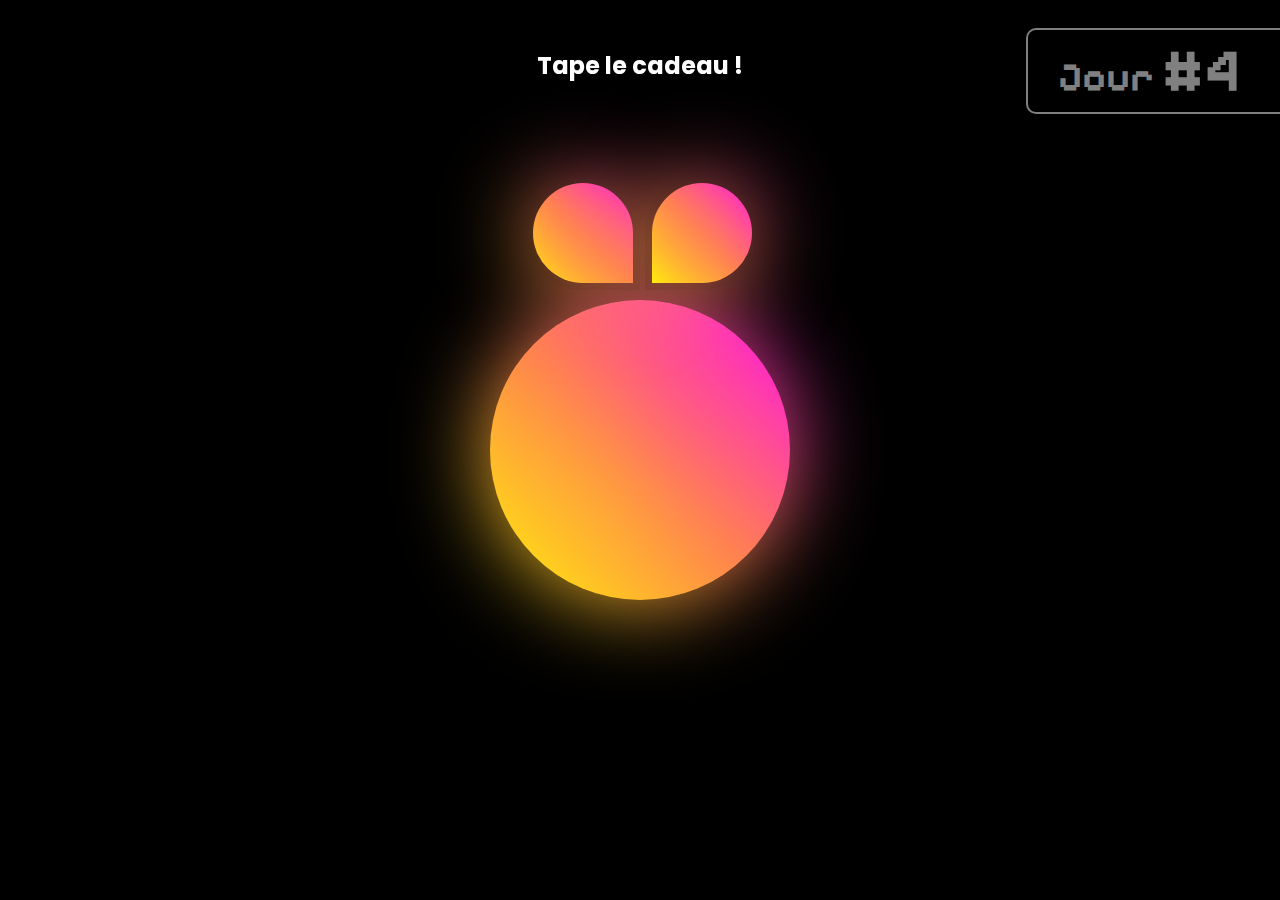
==== exemple-404/index.html @ e632014c "exemples" ====
<!-- Egsagon - 2023 -->
<!DOCTYPE html>
<html>
<head>
    <meta charset="UTF-8">
    <title>Advent 404 - jour #4</title>
    <link rel="shortcut icon" href="src/icon.svg">

    <style>
        :root {
            /* Couleurs */

            --primary: #f5a11a;
            --dim: #321e00;
            --black: #000;
            --white: #fff;

            /* Paramètres */

            --is-light-scheme: 0; /* Color scheme (0 ou 1) */
            --can-dim-be-bg: 0;   /* Si --dim est adapté pour être un fond (0 ou 1) */ 
            --logo-border-radius: 50%;
            
            /* Images a mettre dans le slide */
            --slide-count: 3; /* Max 10 */
            --slide-width: 600px;

            /* Répeter 2 fois pour le scroll */
            --slides: url('src/image-1.jpg'), url('src/image-2.jpg'), url('src/image-3.jpg'),
                    url('src/image-1.jpg'), url('src/image-2.jpg'), url('src/image-3.jpg');
            
            --banner: none;
        }   #banner { display: none }
    </style>

    <link rel="stylesheet" href="style.css">
    <link rel="stylesheet" href="snow.css">

    <link rel="stylesheet" href="https://cdnjs.cloudflare.com/ajax/libs/font-awesome/6.4.2/css/all.min.css" integrity="sha512-z3gLpd7yknf1YoNbCzqRKc4qyor8gaKU1qmn+CShxbuBusANI9QpRohGBreCFkKxLhei6S9CQXFEbbKuqLg0DA==" crossorigin="anonymous" referrerpolicy="no-referrer">
    <script src="https://code.jquery.com/jquery-3.7.1.min.js" integrity="sha256-/JqT3SQfawRcv/BIHPThkBvs0OEvtFFmqPF/lYI/Cxo=" crossorigin="anonymous"></script>
</head>
<body>
    <a href="/"><h1><i class="fa-solid fa-angle-left"></i>Jour <span>#4</span></h1></a>

    <div class="discover">
        <h3>Tape le cadeau !</h3>
        <div id="present" class="glow">
            <div class="bkt bkt1 glow"></div>
            <div class="bkt bkt2 glow"></div>
        </div>

        <div id="pres">
            <div class="glow">
                <img id="logo" src="src/Logo.png">
            </div>
            
            <!--
                Nom de l'asso
                Partie importante de l'asso en span (nombres, chars speciaux, , etc.)
            -->
            <h3>LA <span>404</span> DEVINCI</h3>
            <p>
                <!--
                    Description super courte en quelques mots
                -->
                L'asso de dev web du Pôle
                
                <br>
                <br>
                Scroll pour en savoir plus ! 
            </p>
        </div>
    </div>

    <div id="content">
        <!-- Description longue -->
        <pre><div id="banner"></div>
La 404, c'est l'association de développement web du Pôle !
            
Elle a pour vocation de réunir les étudiants intéressés par le développement web et ses technologies et de faire découvrir aux étudiants en général le domaine du développement web, aujourd’hui trop peu connu.
        </pre>

        <div class="socials">

            <h4>Leurs réseaux</h4>
            <div>
                <!-- Liens réseaux (FA6) -->
                <a href="https://www.facebook.com/La404Devinci" target="_blank"><i class="fa-brands fa-facebook"></i></a>
                <a href="https://www.instagram.com/la404.devinci/" target="_blank"><i class="fa-brands fa-instagram"></i></a>
                <a href="https://www.linkedin.com/company/la-404-devinci" target="_blank"><i class="fa-brands fa-linkedin"></i></a>
            </div>
        </div>

        <div class="slider">
            <div class="wrap">
                <div class="images"></div>
            </div>
        </div>

        <p id="creds">Made with <i class="fa-solid fa-heart"></i> by <a href="https://github.com/Egsagon" target="_blank">Egsagon</a> // 404 Devinci</p>
    </div>

    <div id="snow">
        <div class="snow"></div><div class="snow"></div><div class="snow"></div><div class="snow"></div><div class="snow"></div><div class="snow"></div><div class="snow"></div><div class="snow"></div><div class="snow"></div><div class="snow"></div><div class="snow"></div><div class="snow"></div><div class="snow"></div><div class="snow"></div><div class="snow"></div><div class="snow"></div><div class="snow"></div><div class="snow"></div><div class="snow"></div><div class="snow"></div><div class="snow"></div><div class="snow"></div><div class="snow"></div><div class="snow"></div><div class="snow"></div><div class="snow"></div><div class="snow"></div><div class="snow"></div><div class="snow"></div><div class="snow"></div><div class="snow"></div><div class="snow"></div><div class="snow"></div><div class="snow"></div><div class="snow"></div><div class="snow"></div><div class="snow"></div><div class="snow"></div><div class="snow"></div><div class="snow"></div><div class="snow"></div><div class="snow"></div><div class="snow"></div><div class="snow"></div><div class="snow"></div><div class="snow"></div><div class="snow"></div><div class="snow"></div><div class="snow"></div><div class="snow"></div><div class="snow"></div><div class="snow"></div><div class="snow"></div><div class="snow"></div><div class="snow"></div><div class="snow"></div><div class="snow"></div><div class="snow"></div><div class="snow"></div><div class="snow"></div><div class="snow"></div><div class="snow"></div><div class="snow"></div><div class="snow"></div><div class="snow"></div><div class="snow"></div><div class="snow"></div><div class="snow"></div><div class="snow"></div><div class="snow"></div><div class="snow"></div><div class="snow"></div><div class="snow"></div><div class="snow"></div><div class="snow"></div><div class="snow"></div><div class="snow"></div><div class="snow"></div><div class="snow"></div><div class="snow"></div><div class="snow"></div><div class="snow"></div><div class="snow"></div><div class="snow"></div><div class="snow"></div><div class="snow"></div><div class="snow"></div><div class="snow"></div><div class="snow"></div><div class="snow"></div><div class="snow"></div><div class="snow"></div><div class="snow"></div><div class="snow"></div><div class="snow"></div><div class="snow"></div><div class="snow"></div><div class="snow"></div><div class="snow"></div><div class="snow"></div><div class="snow"></div><div class="snow"></div><div class="snow"></div><div class="snow"></div><div class="snow"></div><div class="snow"></div><div class="snow"></div><div class="snow"></div><div class="snow"></div><div class="snow"></div><div class="snow"></div><div class="snow"></div><div class="snow"></div><div class="snow"></div><div class="snow"></div><div class="snow"></div><div class="snow"></div><div class="snow"></div><div class="snow"></div><div class="snow"></div><div class="snow"></div><div class="snow"></div><div class="snow"></div><div class="snow"></div><div class="snow"></div><div class="snow"></div><div class="snow"></div><div class="snow"></div><div class="snow"></div><div class="snow"></div><div class="snow"></div><div class="snow"></div><div class="snow"></div><div class="snow"></div><div class="snow"></div><div class="snow"></div><div class="snow"></div><div class="snow"></div><div class="snow"></div><div class="snow"></div><div class="snow"></div><div class="snow"></div><div class="snow"></div><div class="snow"></div><div class="snow"></div><div class="snow"></div><div class="snow"></div><div class="snow"></div><div class="snow"></div><div class="snow"></div><div class="snow"></div><div class="snow"></div><div class="snow"></div><div class="snow"></div><div class="snow"></div><div class="snow"></div><div class="snow"></div><div class="snow"></div><div class="snow"></div><div class="snow"></div><div class="snow"></div><div class="snow"></div><div class="snow"></div><div class="snow"></div><div class="snow"></div><div class="snow"></div><div class="snow"></div><div class="snow"></div><div class="snow"></div><div class="snow"></div><div class="snow"></div><div class="snow"></div><div class="snow"></div><div class="snow"></div><div class="snow"></div><div class="snow"></div><div class="snow"></div><div class="snow"></div><div class="snow"></div><div class="snow"></div><div class="snow"></div><div class="snow"></div><div class="snow"></div><div class="snow"></div><div class="snow"></div><div class="snow"></div><div class="snow"></div><div class="snow"></div><div class="snow"></div><div class="snow"></div><div class="snow"></div><div class="snow"></div><div class="snow"></div><div class="snow"></div><div class="snow"></div><div class="snow"></div><div class="snow"></div><div class="snow"></div><div class="snow"></div><div class="snow"></div>
    </div>

    <script src="app.js"></script>
</body>
</html>
---- exemple-404/style.css ----
/* Egsagon - 2023 */

@import url('https://fonts.googleapis.com/css?family=Poppins|Pixelify Sans');

:root {
    --bg-color: color-mix(
        in srgb,
        var(--dim) calc(100% * var(--can-dim-be-bg)),
        color-mix(
            in srgb,
            var(--white) calc(100% * var(--is-light-scheme)),
            var(--black)
        )
    );

    --fg-color: color-mix(
        in srgb,
        var(--black) calc(100% * var(--is-light-scheme)),
        var(--white)
    );    
}

* {
    color: var(--white);
    font-family: Poppins;
    scrollbar-width: thin;
}

body {
    background-color: var(--bg-color);
    overflow-y: auto;
}

h1 {
    position: absolute;
    right: 0;
    color: var(--white);
    opacity: .5;
    border: 2px solid var(--white);
    border-right: none;
    font-size: 40px;
    font-family: 'Pixelify Sans';
    background-color: var(--black);
    padding: 5px 30px;
    border-radius: 10px 0 0 10px;
    padding-right: 40px;
    margin-top: 20px;
    user-select: none;
    transition: all ease-in-out .3s;
    z-index: 10;
}

h1 span {
    color: var(--white);
    font-size: 60px;
    font-family: 'Pixelify Sans';
}

h1 i {
    margin: 0;
    padding: 0;
    opacity: 0;
    transition: all ease-in-out .3s;
}

h1:hover i {
    opacity: 1;
    margin-right: 30px;
}

.discover {
    position: absolute;
    top: 0;
    left: 0;
    width: 100%;
    height: 100vh;
    padding: 0;
    margin: 0;
    display: flex;
    flex-direction: column;
    align-items: center;
    justify-content: center;
    overflow: hidden;
}

#present {
    position: absolute;
    width: 300px;
    height: 300px;
    transition: all ease-in-out .3s;
    cursor: pointer;
    border: 7px solid var(--bg-color);
    border-radius: var(--logo-border-radius);
    z-index: 5;
}

.bkt {
    position: absolute;
    content: '';
    width: 100px;
    height: 100px;
    border-radius: 50%;
    border: 7px solid #0000001b;
    transition: all ease-in-out .3s;
}

.bkt1 {
    transform: translate(calc(150px - 100%), calc(-100% - 10px));
    border-bottom-right-radius: 0;
}

.bkt1::before, .bkt1::after {
    border-bottom-right-radius: 0 !important;
}

.bkt2 {
    transform: translate(calc(150px + 5px), calc(-100% - 10px));
    border-bottom-left-radius: 0;
}

.bkt2::before, .bkt2::after {
    border-bottom-left-radius: 0 !important;
}

#present:hover {
    scale: 1.1;
    opacity: 1;
}

#present:hover .bkt1 {
    transform: translate(calc(150px - 100% - 10px), calc(-100% - 20px));
}

#present:hover .bkt2 {
    transform: translate(calc(150px + 10px), calc(-100% - 20px));
}

#present:active {
    scale: 1.2;
}

#present .star {
    position: absolute;
    z-index: 2;
    user-select: none;
}

.rib {
    background-color: var(--bg-color);
    z-index: 3;
    position: absolute;
    transition: all ease-in-out .3s;
    opacity: 1;
    filter: blur(0px);
    display: none;
}

.ribh {
    width: 300px;
    height: 7px;
    transform: translateY(calc(150px - 50%));
}

.ribv {
    width: 7px;
    height: 300px;
    transform: translateX(calc(150px - 50%));
}

#present.pop {
    transition-duration: .8s;
    scale: 20;
    transform: rotate(360deg);
    opacity: 0;
}

#present.pop .rib {
    background-color: transparent;
    filter: blur(25px);
}

#pres {
    z-index: 9;
    position: absolute;
    left: 50%;
    bottom: 50%;
    transform: translate(-50%, 50%);
    flex-direction: column;
    align-items: center;
    justify-content: center;
    display: none;
    transition: all ease-in-out .35s;
    opacity: 0;
    user-select: none;
}

#pres.opened {
    display: flex;
    opacity: 1;
}

#logo {
    width: 260px;
    /* border-radius: var(--logo-border-radius); */
}

#pres .glow {
    padding: 6px;
    padding-bottom: 0;
    border-radius: var(--logo-border-radius);
    transform: translateY(0);
}

#pres h3 {
    font-size: 50px;
    font-family: 'Pixelify Sans';
    margin-bottom: 0;
}

#pres h3, #pres p {
    color: #fff !important;
    padding: 20px;
    color: var(--black);
    border-radius: 20px;
    text-align: center;
}

#pres i {
    font-size: 30px;
    margin-top: 14px;
    padding: 10px 12px;
    border-radius: 50%;
    cursor: pointer;
    transition: all ease-in-out .3s;
}

#pres i:hover {
    background-color: var(--white);
    color: var(--black);
}

#pres h3 span {
    color: var(--primary);
    font-family: 'Pixelify Sans';
}

#pres p {
    min-width: 200px;
}

.glow::before,
.glow::after {
    content: '';
    position: absolute;
    left: 0;
    top: 0;
    background: linear-gradient(45deg, yellow, coral, magenta, hotpink,
                                       purple, orange, skyblue);
    background-size: 500%;
    width: 100%;
    height: 100%;
    z-index: -1;
    animation: glow 18s linear infinite;
    border-radius: var(--logo-border-radius);
}

.glow::after {
    z-index: -1;
    filter: blur(45px);
}

#snow {
    overflow: hidden;
    width: 100%;
    height: 100vh;
    position: fixed;
    margin: 0;
    padding: 0;
    z-index: -10;
    filter: invert(var(--is-light-scheme));
}

.snow {
    position: absolute;
    width: 10px;
    height: 10px;
    background-color: var(--white);
    border-radius: 50%;
}

.discover > h3 {
    position: absolute;
    top: 24px;
    font-size: 24px;
    transition: all ease-in-out .35s;
    color: var(--fg-color);
}

#content {
    position: absolute;
    top: 100vh;
    left: 0;
    width: 100%;
    display: none;
    padding: 0;
    margin: 0;
    display: none;
    flex-direction: column;
    align-items: center;
}

#content > pre {
    margin: 20px;
    padding: 20px;
    border-radius: 20px;
    width: 800px;
    background-color: var(--black);
    line-height: 40px;
    font-size: 18px;
    white-space: pre-wrap;
    white-space: -moz-pre-wrap;
    white-space: -pre-wrap;
    white-space: -o-pre-wrap;
    word-wrap: break-word;
    user-select: none;
    cursor: text;
}

#content .slider {
    margin: 20px;
    padding: 20px;
    border-radius: 20px;
    margin-top: 0;
    width: min(800px, calc(100vw - 40px * 2));
}

#content .wrap {
    overflow: hidden;
    border-radius: 16px;
}

#content .slider .images {
    width: calc(600px * 2 * var(--slide-count));
    height: 400px;
    background: var(--slides);
    background-size: contain;
    background-repeat: no-repeat;

    /* Multiples de 600 */
    background-position: 0, 600px, 1200px, 1800px, 2400px, 3000px, 3600px,
                         4200px, 4800px, 5400px, 6000px;

    animation: slide calc(20s * var(--slide-count)) linear infinite;
}

.socials {
    background-color: var(--black);
    border-radius: 20px;
    display: flex;
    flex-direction: column;
    align-items: center;
    margin-bottom: 20px;
}

.socials div {
    display: flex;
}

.socials a {
    padding: 5px;
    margin: 5px;
    margin-bottom: 10px;
    font-size: 30px;
    border-radius: 50%;
    display: flex;
    align-items: center;
    justify-content: center;
    text-decoration: none;
    width: 40px;
    height: 40px;
    transition: all ease-in-out .3s;
}

.socials a:first-child {
    margin-left: 10px;
}

.socials a:last-child {
    margin-right: 10px;
}

#creds {
    font-size: 12px;
    user-select: none;
    cursor: text;
}

#pres h3,
#pres p,
#content pre,
.socials,
.slider {
    border: 2px solid var(--fg-color);
    background-color: unset !important;
    backdrop-filter: blur(5px);
    color: var(--fg-color) !important;
}

.socials * {
    color: var(--fg-color) !important;
    user-select: none;
}

.socials a:hover {
    background-color: var(--primary);
}

#banner {
    width: 100%;
    height: 100px;

    background-image: var(--banner);
    background-size: contain;
    background-repeat: no-repeat;
    background-position: center;
}

@keyframes glow {
    0%   { background-position: 0 0;    }
    50%  { background-position: 100% 0; }
    100% { background-position: 0 0;    }
}

@keyframes slide {
    0%   { transform: translateX(0)                }
    100% { transform: translateX(calc(-600px * 3)) }
}

@media (max-width: 700px) or (max-height: 700px) {
    body > a { display: none }
}

@media (max-height: 950px) {
    .discover .fa-solid { display: none }
}

@media (max-height: 825px) {
    #pres    { flex-direction: row }
    #pres h3 { display: none       }
    #pres p  { margin-left: 40px   }
}
---- exemple-404/snow.css ----
/*
    Compiled SCSS borrowed from alphardex (codepen.io)
*/

.snow:first-child{opacity:.9237;transform:translate(10.8368vw,-10px) scale(.1447);animation:22s linear -2s infinite fall-1}@keyframes fall-1{76.101%{transform:translate(11.2819vw,76.101vh) scale(.1447)}to{transform:translate(11.05935vw,100vh) scale(.1447)}}.snow:nth-child(2){opacity:.5864;transform:translate(85.0563vw,-10px) scale(.4828);animation:25s linear -30s infinite fall-2}@keyframes fall-2{70.703%{transform:translate(84.2507vw,70.703vh) scale(.4828)}to{transform:translate(84.6535vw,100vh) scale(.4828)}}.snow:nth-child(3){opacity:.6175;transform:translate(81.7758vw,-10px) scale(.5429);animation:19s linear -10s infinite fall-3}@keyframes fall-3{37.496%{transform:translate(91.1092vw,37.496vh) scale(.5429)}to{transform:translate(86.4425vw,100vh) scale(.5429)}}.snow:nth-child(4){opacity:.947;transform:translate(65.2501vw,-10px) scale(.5679);animation:18s linear -3s infinite fall-4}@keyframes fall-4{43.523%{transform:translate(67.3683vw,43.523vh) scale(.5679)}to{transform:translate(66.3092vw,100vh) scale(.5679)}}.snow:nth-child(5){opacity:.207;transform:translate(72.6943vw,-10px) scale(.1144);animation:24s linear -6s infinite fall-5}@keyframes fall-5{56.306%{transform:translate(65.1326vw,56.306vh) scale(.1144)}to{transform:translate(68.91345vw,100vh) scale(.1144)}}.snow:nth-child(6){opacity:.5183;transform:translate(31.7784vw,-10px) scale(.6654);animation:20s linear -24s infinite fall-6}@keyframes fall-6{78.108%{transform:translate(29.0693vw,78.108vh) scale(.6654)}to{transform:translate(30.42385vw,100vh) scale(.6654)}}.snow:nth-child(7){opacity:.3886;transform:translate(41.8675vw,-10px) scale(.1606);animation:24s linear -23s infinite fall-7}@keyframes fall-7{52.177%{transform:translate(36.6267vw,52.177vh) scale(.1606)}to{transform:translate(39.2471vw,100vh) scale(.1606)}}.snow:nth-child(8){opacity:.4217;transform:translate(45.2386vw,-10px) scale(.8958);animation:10s linear -26s infinite fall-8}@keyframes fall-8{42.92%{transform:translate(52.512vw,42.92vh) scale(.8958)}to{transform:translate(48.8753vw,100vh) scale(.8958)}}.snow:nth-child(9){opacity:.1124;transform:translate(90.2108vw,-10px) scale(.917);animation:17s linear -7s infinite fall-9}@keyframes fall-9{78.329%{transform:translate(87.7691vw,78.329vh) scale(.917)}to{transform:translate(88.98995vw,100vh) scale(.917)}}.snow:nth-child(10){opacity:.4118;transform:translate(92.1067vw,-10px) scale(.1172);animation:24s linear -14s infinite fall-10}@keyframes fall-10{79.213%{transform:translate(101.2533vw,79.213vh) scale(.1172)}to{transform:translate(96.68vw,100vh) scale(.1172)}}.snow:nth-child(11){opacity:.8421;transform:translate(46.5468vw,-10px) scale(.8873);animation:22s linear -20s infinite fall-11}@keyframes fall-11{56.933%{transform:translate(44.2498vw,56.933vh) scale(.8873)}to{transform:translate(45.3983vw,100vh) scale(.8873)}}.snow:nth-child(12){opacity:.0324;transform:translate(25.7202vw,-10px) scale(.2432);animation:24s linear -25s infinite fall-12}@keyframes fall-12{48.084%{transform:translate(23.3074vw,48.084vh) scale(.2432)}to{transform:translate(24.5138vw,100vh) scale(.2432)}}.snow:nth-child(13){opacity:.2504;transform:translate(78.3738vw,-10px) scale(.4762);animation:18s linear -13s infinite fall-13}@keyframes fall-13{43.135%{transform:translate(85.7935vw,43.135vh) scale(.4762)}to{transform:translate(82.08365vw,100vh) scale(.4762)}}.snow:nth-child(14){opacity:.9272;transform:translate(39.4908vw,-10px) scale(.2863);animation:29s linear -3s infinite fall-14}@keyframes fall-14{59.214%{transform:translate(37.8661vw,59.214vh) scale(.2863)}to{transform:translate(38.67845vw,100vh) scale(.2863)}}.snow:nth-child(15){opacity:.373;transform:translate(46.2161vw,-10px) scale(.0794);animation:29s linear -13s infinite fall-15}@keyframes fall-15{53.24%{transform:translate(37.2278vw,53.24vh) scale(.0794)}to{transform:translate(41.72195vw,100vh) scale(.0794)}}.snow:nth-child(16){opacity:.7486;transform:translate(97.2006vw,-10px) scale(.6778);animation:12s linear -24s infinite fall-16}@keyframes fall-16{75.838%{transform:translate(95.3701vw,75.838vh) scale(.6778)}to{transform:translate(96.28535vw,100vh) scale(.6778)}}.snow:nth-child(17){opacity:.0485;transform:translate(85.437vw,-10px) scale(.7821);animation:25s linear -18s infinite fall-17}@keyframes fall-17{70.516%{transform:translate(89.501vw,70.516vh) scale(.7821)}to{transform:translate(87.469vw,100vh) scale(.7821)}}.snow:nth-child(18){opacity:.8799;transform:translate(73.5954vw,-10px) scale(.3841);animation:14s linear -21s infinite fall-18}@keyframes fall-18{50.339%{transform:translate(72.8214vw,50.339vh) scale(.3841)}to{transform:translate(73.2084vw,100vh) scale(.3841)}}.snow:nth-child(19){opacity:.5046;transform:translate(96.3699vw,-10px) scale(.8423);animation:18s linear -16s infinite fall-19}@keyframes fall-19{51.711%{transform:translate(99.5597vw,51.711vh) scale(.8423)}to{transform:translate(97.9648vw,100vh) scale(.8423)}}.snow:nth-child(20){opacity:.5596;transform:translate(58.6293vw,-10px) scale(.2651);animation:15s linear -19s infinite fall-20}@keyframes fall-20{72.652%{transform:translate(57.2987vw,72.652vh) scale(.2651)}to{transform:translate(57.964vw,100vh) scale(.2651)}}.snow:nth-child(21){opacity:.1806;transform:translate(42.2117vw,-10px) scale(.4921);animation:10s linear -28s infinite fall-21}@keyframes fall-21{52.81%{transform:translate(40.8949vw,52.81vh) scale(.4921)}to{transform:translate(41.5533vw,100vh) scale(.4921)}}.snow:nth-child(22){opacity:.5221;transform:translate(77.9883vw,-10px) scale(.9839);animation:22s linear -7s infinite fall-22}@keyframes fall-22{58.051%{transform:translate(83.3409vw,58.051vh) scale(.9839)}to{transform:translate(80.6646vw,100vh) scale(.9839)}}.snow:nth-child(23){opacity:.2389;transform:translate(38.4436vw,-10px) scale(.3788);animation:16s linear -1s infinite fall-23}@keyframes fall-23{58.755%{transform:translate(45.3987vw,58.755vh) scale(.3788)}to{transform:translate(41.92115vw,100vh) scale(.3788)}}.snow:nth-child(24){opacity:.0092;transform:translate(26.2453vw,-10px) scale(.6001);animation:12s linear -14s infinite fall-24}@keyframes fall-24{62.295%{transform:translate(20.772vw,62.295vh) scale(.6001)}to{transform:translate(23.50865vw,100vh) scale(.6001)}}.snow:nth-child(25){opacity:.6686;transform:translate(50.9032vw,-10px) scale(.7955);animation:30s linear -16s infinite fall-25}@keyframes fall-25{38.233%{transform:translate(47.6467vw,38.233vh) scale(.7955)}to{transform:translate(49.27495vw,100vh) scale(.7955)}}.snow:nth-child(26){opacity:.8204;transform:translate(20.9172vw,-10px) scale(.6348);animation:11s linear -27s infinite fall-26}@keyframes fall-26{65.954%{transform:translate(19.0163vw,65.954vh) scale(.6348)}to{transform:translate(19.96675vw,100vh) scale(.6348)}}.snow:nth-child(27){opacity:.8082;transform:translate(92.6122vw,-10px) scale(.2195);animation:27s linear -17s infinite fall-27}@keyframes fall-27{43.958%{transform:translate(97.8868vw,43.958vh) scale(.2195)}to{transform:translate(95.2495vw,100vh) scale(.2195)}}.snow:nth-child(28){opacity:.3979;transform:translate(86.2604vw,-10px) scale(.9307);animation:12s linear -4s infinite fall-28}@keyframes fall-28{47.857%{transform:translate(77.1223vw,47.857vh) scale(.9307)}to{transform:translate(81.69135vw,100vh) scale(.9307)}}.snow:nth-child(29){opacity:.2294;transform:translate(28.2575vw,-10px) scale(.6038);animation:16s linear -17s infinite fall-29}@keyframes fall-29{54.104%{transform:translate(18.6244vw,54.104vh) scale(.6038)}to{transform:translate(23.44095vw,100vh) scale(.6038)}}.snow:nth-child(30){opacity:.6417;transform:translate(97.7229vw,-10px) scale(.5858);animation:10s linear -21s infinite fall-30}@keyframes fall-30{40.898%{transform:translate(96.2784vw,40.898vh) scale(.5858)}to{transform:translate(97.00065vw,100vh) scale(.5858)}}.snow:nth-child(31){opacity:.4467;transform:translate(76.8504vw,-10px) scale(.5203);animation:21s linear -3s infinite fall-31}@keyframes fall-31{43.127%{transform:translate(85.6915vw,43.127vh) scale(.5203)}to{transform:translate(81.27095vw,100vh) scale(.5203)}}.snow:nth-child(32){opacity:.3908;transform:translate(96.1042vw,-10px) scale(.1822);animation:29s linear -1s infinite fall-32}@keyframes fall-32{48.813%{transform:translate(92.9805vw,48.813vh) scale(.1822)}to{transform:translate(94.54235vw,100vh) scale(.1822)}}.snow:nth-child(33){opacity:.317;transform:translate(22.1041vw,-10px) scale(.9504);animation:20s linear -10s infinite fall-33}@keyframes fall-33{42.98%{transform:translate(19.662vw,42.98vh) scale(.9504)}to{transform:translate(20.88305vw,100vh) scale(.9504)}}.snow:nth-child(34){opacity:.0185;transform:translate(1.2084vw,-10px) scale(.4696);animation:19s linear -6s infinite fall-34}@keyframes fall-34{31.088%{transform:translate(-6.2718vw,31.088vh) scale(.4696)}to{transform:translate(-2.5317vw,100vh) scale(.4696)}}.snow:nth-child(35){opacity:.5198;transform:translate(19.0838vw,-10px) scale(.9413);animation:20s linear -24s infinite fall-35}@keyframes fall-35{36.614%{transform:translate(14.3841vw,36.614vh) scale(.9413)}to{transform:translate(16.73395vw,100vh) scale(.9413)}}.snow:nth-child(36){opacity:.1321;transform:translate(30.4521vw,-10px) scale(.4862);animation:23s linear -11s infinite fall-36}@keyframes fall-36{67.064%{transform:translate(27.3077vw,67.064vh) scale(.4862)}to{transform:translate(28.8799vw,100vh) scale(.4862)}}.snow:nth-child(37){opacity:.985;transform:translate(37.0361vw,-10px) scale(.738);animation:15s linear -1s infinite fall-37}@keyframes fall-37{36.402%{transform:translate(33.83vw,36.402vh) scale(.738)}to{transform:translate(35.43305vw,100vh) scale(.738)}}.snow:nth-child(38){opacity:.3997;transform:translate(81.3024vw,-10px) scale(.2278);animation:18s linear -20s infinite fall-38}@keyframes fall-38{32.394%{transform:translate(85.6908vw,32.394vh) scale(.2278)}to{transform:translate(83.4966vw,100vh) scale(.2278)}}.snow:nth-child(39){opacity:.2416;transform:translate(82.5989vw,-10px) scale(.5907);animation:16s linear -11s infinite fall-39}@keyframes fall-39{71.105%{transform:translate(86.707vw,71.105vh) scale(.5907)}to{transform:translate(84.65295vw,100vh) scale(.5907)}}.snow:nth-child(40){opacity:.9256;transform:translate(43.8084vw,-10px) scale(.8009);animation:18s linear -9s infinite fall-40}@keyframes fall-40{76.602%{transform:translate(53.2936vw,76.602vh) scale(.8009)}to{transform:translate(48.551vw,100vh) scale(.8009)}}.snow:nth-child(41){opacity:.8289;transform:translate(59.3108vw,-10px) scale(.6124);animation:23s linear -14s infinite fall-41}@keyframes fall-41{61.326%{transform:translate(66.3758vw,61.326vh) scale(.6124)}to{transform:translate(62.8433vw,100vh) scale(.6124)}}.snow:nth-child(42){opacity:.1598;transform:translate(95.0935vw,-10px) scale(.5437);animation:16s linear -4s infinite fall-42}@keyframes fall-42{43.121%{transform:translate(92.7832vw,43.121vh) scale(.5437)}to{transform:translate(93.93835vw,100vh) scale(.5437)}}.snow:nth-child(43){opacity:.9445;transform:translate(62.2771vw,-10px) scale(.1913);animation:28s linear -3s infinite fall-43}@keyframes fall-43{42.251%{transform:translate(60.4364vw,42.251vh) scale(.1913)}to{transform:translate(61.35675vw,100vh) scale(.1913)}}.snow:nth-child(44){opacity:.3046;transform:translate(91.4333vw,-10px) scale(.4489);animation:27s linear -11s infinite fall-44}@keyframes fall-44{40.51%{transform:translate(97.4779vw,40.51vh) scale(.4489)}to{transform:translate(94.4556vw,100vh) scale(.4489)}}.snow:nth-child(45){opacity:.2107;transform:translate(4.2339vw,-10px) scale(.1013);animation:27s linear -4s infinite fall-45}@keyframes fall-45{43.767%{transform:translate(5.5252vw,43.767vh) scale(.1013)}to{transform:translate(4.87955vw,100vh) scale(.1013)}}.snow:nth-child(46){opacity:.506;transform:translate(53.7182vw,-10px) scale(.1476);animation:20s linear -2s infinite fall-46}@keyframes fall-46{73.232%{transform:translate(46.6951vw,73.232vh) scale(.1476)}to{transform:translate(50.20665vw,100vh) scale(.1476)}}.snow:nth-child(47){opacity:.6953;transform:translate(1.6512vw,-10px) scale(.1057);animation:10s linear -27s infinite fall-47}@keyframes fall-47{73.031%{transform:translate(11.1218vw,73.031vh) scale(.1057)}to{transform:translate(6.3865vw,100vh) scale(.1057)}}.snow:nth-child(48){opacity:.3253;transform:translate(15.2011vw,-10px) scale(.3274);animation:13s linear -10s infinite fall-48}@keyframes fall-48{42.331%{transform:translate(17.5958vw,42.331vh) scale(.3274)}to{transform:translate(16.39845vw,100vh) scale(.3274)}}.snow:nth-child(49){opacity:.4381;transform:translate(30.3304vw,-10px) scale(.6624);animation:13s linear -29s infinite fall-49}@keyframes fall-49{39.168%{transform:translate(23.635vw,39.168vh) scale(.6624)}to{transform:translate(26.9827vw,100vh) scale(.6624)}}.snow:nth-child(50){opacity:.7269;transform:translate(96.8538vw,-10px) scale(.5553);animation:10s linear -12s infinite fall-50}@keyframes fall-50{34.024%{transform:translate(101.4595vw,34.024vh) scale(.5553)}to{transform:translate(99.15665vw,100vh) scale(.5553)}}.snow:nth-child(51){opacity:.6471;transform:translate(67.1817vw,-10px) scale(.1784);animation:26s linear -6s infinite fall-51}@keyframes fall-51{36.552%{transform:translate(72.1958vw,36.552vh) scale(.1784)}to{transform:translate(69.68875vw,100vh) scale(.1784)}}.snow:nth-child(52){opacity:.0267;transform:translate(41.8957vw,-10px) scale(.5538);animation:29s linear -30s infinite fall-52}@keyframes fall-52{72.969%{transform:translate(34.793vw,72.969vh) scale(.5538)}to{transform:translate(38.34435vw,100vh) scale(.5538)}}.snow:nth-child(53){opacity:.0556;transform:translate(56.3349vw,-10px) scale(.5359);animation:19s linear -5s infinite fall-53}@keyframes fall-53{60.928%{transform:translate(65.0968vw,60.928vh) scale(.5359)}to{transform:translate(60.71585vw,100vh) scale(.5359)}}.snow:nth-child(54){opacity:.0237;transform:translate(65.5902vw,-10px) scale(.3549);animation:23s linear -6s infinite fall-54}@keyframes fall-54{46.078%{transform:translate(65.5499vw,46.078vh) scale(.3549)}to{transform:translate(65.57005vw,100vh) scale(.3549)}}.snow:nth-child(55){opacity:.0343;transform:translate(11.4701vw,-10px) scale(.6169);animation:28s linear -13s infinite fall-55}@keyframes fall-55{58.827%{transform:translate(6.8121vw,58.827vh) scale(.6169)}to{transform:translate(9.1411vw,100vh) scale(.6169)}}.snow:nth-child(56){opacity:.4215;transform:translate(61.9362vw,-10px) scale(.9602);animation:22s linear -28s infinite fall-56}@keyframes fall-56{41.783%{transform:translate(66.4825vw,41.783vh) scale(.9602)}to{transform:translate(64.20935vw,100vh) scale(.9602)}}.snow:nth-child(57){opacity:.7366;transform:translate(16.8283vw,-10px) scale(.6077);animation:24s linear -20s infinite fall-57}@keyframes fall-57{76.754%{transform:translate(8.0561vw,76.754vh) scale(.6077)}to{transform:translate(12.4422vw,100vh) scale(.6077)}}.snow:nth-child(58){opacity:.4507;transform:translate(56.5341vw,-10px) scale(.7844);animation:20s linear -11s infinite fall-58}@keyframes fall-58{61.755%{transform:translate(64.9062vw,61.755vh) scale(.7844)}to{transform:translate(60.72015vw,100vh) scale(.7844)}}.snow:nth-child(59){opacity:.7678;transform:translate(46.0183vw,-10px) scale(.0795);animation:16s linear -20s infinite fall-59}@keyframes fall-59{52.418%{transform:translate(55.8928vw,52.418vh) scale(.0795)}to{transform:translate(50.95555vw,100vh) scale(.0795)}}.snow:nth-child(60){opacity:.1734;transform:translate(52.0891vw,-10px) scale(.2099);animation:26s linear -5s infinite fall-60}@keyframes fall-60{54.723%{transform:translate(61.8926vw,54.723vh) scale(.2099)}to{transform:translate(56.99085vw,100vh) scale(.2099)}}.snow:nth-child(61){opacity:.7464;transform:translate(49.0028vw,-10px) scale(.0115);animation:27s linear -16s infinite fall-61}@keyframes fall-61{52.898%{transform:translate(41.1956vw,52.898vh) scale(.0115)}to{transform:translate(45.0992vw,100vh) scale(.0115)}}.snow:nth-child(62){opacity:.678;transform:translate(86.902vw,-10px) scale(.6968);animation:20s linear -18s infinite fall-62}@keyframes fall-62{49.719%{transform:translate(92.6592vw,49.719vh) scale(.6968)}to{transform:translate(89.7806vw,100vh) scale(.6968)}}.snow:nth-child(63){opacity:.6904;transform:translate(31.6911vw,-10px) scale(.3456);animation:19s linear -15s infinite fall-63}@keyframes fall-63{68.174%{transform:translate(32.1224vw,68.174vh) scale(.3456)}to{transform:translate(31.90675vw,100vh) scale(.3456)}}.snow:nth-child(64){opacity:.8126;transform:translate(52.2836vw,-10px) scale(.2735);animation:28s linear -8s infinite fall-64}@keyframes fall-64{32.241%{transform:translate(50.9509vw,32.241vh) scale(.2735)}to{transform:translate(51.61725vw,100vh) scale(.2735)}}.snow:nth-child(65){opacity:.1481;transform:translate(48.3161vw,-10px) scale(.0226);animation:21s linear -30s infinite fall-65}@keyframes fall-65{57.899%{transform:translate(50.7796vw,57.899vh) scale(.0226)}to{transform:translate(49.54785vw,100vh) scale(.0226)}}.snow:nth-child(66){opacity:.9752;transform:translate(53.3068vw,-10px) scale(.5311);animation:29s linear -29s infinite fall-66}@keyframes fall-66{76.131%{transform:translate(51.2609vw,76.131vh) scale(.5311)}to{transform:translate(52.28385vw,100vh) scale(.5311)}}.snow:nth-child(67){opacity:.3554;transform:translate(21.6753vw,-10px) scale(.793);animation:11s linear -5s infinite fall-67}@keyframes fall-67{37.744%{transform:translate(13.8715vw,37.744vh) scale(.793)}to{transform:translate(17.7734vw,100vh) scale(.793)}}.snow:nth-child(68){opacity:.9291;transform:translate(35.607vw,-10px) scale(.2976);animation:12s linear -28s infinite fall-68}@keyframes fall-68{67.902%{transform:translate(45.169vw,67.902vh) scale(.2976)}to{transform:translate(40.388vw,100vh) scale(.2976)}}.snow:nth-child(69){opacity:.5402;transform:translate(27.1791vw,-10px) scale(.2578);animation:12s linear -29s infinite fall-69}@keyframes fall-69{43.335%{transform:translate(33.1923vw,43.335vh) scale(.2578)}to{transform:translate(30.1857vw,100vh) scale(.2578)}}.snow:nth-child(70){opacity:.0458;transform:translate(41.924vw,-10px) scale(.4111);animation:10s linear -9s infinite fall-70}@keyframes fall-70{46.234%{transform:translate(39.7779vw,46.234vh) scale(.4111)}to{transform:translate(40.85095vw,100vh) scale(.4111)}}.snow:nth-child(71){opacity:.4428;transform:translate(79.3611vw,-10px) scale(.7912);animation:22s linear -3s infinite fall-71}@keyframes fall-71{74.084%{transform:translate(72.81vw,74.084vh) scale(.7912)}to{transform:translate(76.08555vw,100vh) scale(.7912)}}.snow:nth-child(72){opacity:.6934;transform:translate(44.9201vw,-10px) scale(.9185);animation:25s linear -24s infinite fall-72}@keyframes fall-72{40.776%{transform:translate(38.2615vw,40.776vh) scale(.9185)}to{transform:translate(41.5908vw,100vh) scale(.9185)}}.snow:nth-child(73){opacity:.5899;transform:translate(91.3721vw,-10px) scale(.698);animation:18s linear -1s infinite fall-73}@keyframes fall-73{60.715%{transform:translate(85.5872vw,60.715vh) scale(.698)}to{transform:translate(88.47965vw,100vh) scale(.698)}}.snow:nth-child(74){opacity:.6548;transform:translate(9.7215vw,-10px) scale(.7448);animation:30s linear -12s infinite fall-74}@keyframes fall-74{44.139%{transform:translate(19.264vw,44.139vh) scale(.7448)}to{transform:translate(14.49275vw,100vh) scale(.7448)}}.snow:nth-child(75){opacity:.5278;transform:translate(41.0249vw,-10px) scale(.9779);animation:13s linear -6s infinite fall-75}@keyframes fall-75{63.965%{transform:translate(45.5647vw,63.965vh) scale(.9779)}to{transform:translate(43.2948vw,100vh) scale(.9779)}}.snow:nth-child(76){opacity:.9815;transform:translate(89.8516vw,-10px) scale(.8034);animation:15s linear -17s infinite fall-76}@keyframes fall-76{63.857%{transform:translate(81.9135vw,63.857vh) scale(.8034)}to{transform:translate(85.88255vw,100vh) scale(.8034)}}.snow:nth-child(77){opacity:.5713;transform:translate(47.6106vw,-10px) scale(.8526);animation:15s linear -30s infinite fall-77}@keyframes fall-77{36.115%{transform:translate(57.5913vw,36.115vh) scale(.8526)}to{transform:translate(52.60095vw,100vh) scale(.8526)}}.snow:nth-child(78){opacity:.0417;transform:translate(35.1472vw,-10px) scale(.6175);animation:20s linear -2s infinite fall-78}@keyframes fall-78{44.419%{transform:translate(42.7202vw,44.419vh) scale(.6175)}to{transform:translate(38.9337vw,100vh) scale(.6175)}}.snow:nth-child(79){opacity:.1367;transform:translate(46.5981vw,-10px) scale(.6838);animation:21s linear -7s infinite fall-79}@keyframes fall-79{32.378%{transform:translate(41.6139vw,32.378vh) scale(.6838)}to{transform:translate(44.106vw,100vh) scale(.6838)}}.snow:nth-child(80){opacity:.7929;transform:translate(45.3898vw,-10px) scale(.6751);animation:23s linear -29s infinite fall-80}@keyframes fall-80{36.168%{transform:translate(52.456vw,36.168vh) scale(.6751)}to{transform:translate(48.9229vw,100vh) scale(.6751)}}.snow:nth-child(81){opacity:.1959;transform:translate(25.5723vw,-10px) scale(.1393);animation:30s linear -14s infinite fall-81}@keyframes fall-81{65.483%{transform:translate(25.156vw,65.483vh) scale(.1393)}to{transform:translate(25.36415vw,100vh) scale(.1393)}}.snow:nth-child(82){opacity:.0343;transform:translate(11.7896vw,-10px) scale(.9952);animation:22s linear -8s infinite fall-82}@keyframes fall-82{79.742%{transform:translate(4.9021vw,79.742vh) scale(.9952)}to{transform:translate(8.34585vw,100vh) scale(.9952)}}.snow:nth-child(83){opacity:.4786;transform:translate(9.6614vw,-10px) scale(.2373);animation:30s linear -21s infinite fall-83}@keyframes fall-83{46.642%{transform:translate(1.0041vw,46.642vh) scale(.2373)}to{transform:translate(5.33275vw,100vh) scale(.2373)}}.snow:nth-child(84){opacity:.7556;transform:translate(6.3538vw,-10px) scale(.7984);animation:25s linear -6s infinite fall-84}@keyframes fall-84{62.226%{transform:translate(10.0448vw,62.226vh) scale(.7984)}to{transform:translate(8.1993vw,100vh) scale(.7984)}}.snow:nth-child(85){opacity:.227;transform:translate(49.9263vw,-10px) scale(.3556);animation:12s linear -30s infinite fall-85}@keyframes fall-85{41.357%{transform:translate(58.0918vw,41.357vh) scale(.3556)}to{transform:translate(54.00905vw,100vh) scale(.3556)}}.snow:nth-child(86){opacity:.9919;transform:translate(81.8867vw,-10px) scale(.0953);animation:27s linear -13s infinite fall-86}@keyframes fall-86{74.171%{transform:translate(77.9874vw,74.171vh) scale(.0953)}to{transform:translate(79.93705vw,100vh) scale(.0953)}}.snow:nth-child(87){opacity:.1457;transform:translate(99.9581vw,-10px) scale(.1294);animation:30s linear -24s infinite fall-87}@keyframes fall-87{37.212%{transform:translate(98.1612vw,37.212vh) scale(.1294)}to{transform:translate(99.05965vw,100vh) scale(.1294)}}.snow:nth-child(88){opacity:.9478;transform:translate(95.8301vw,-10px) scale(.2747);animation:29s linear -27s infinite fall-88}@keyframes fall-88{73.814%{transform:translate(99.8562vw,73.814vh) scale(.2747)}to{transform:translate(97.84315vw,100vh) scale(.2747)}}.snow:nth-child(89){opacity:.0229;transform:translate(17.7275vw,-10px) scale(.1456);animation:28s linear -24s infinite fall-89}@keyframes fall-89{72.718%{transform:translate(13.948vw,72.718vh) scale(.1456)}to{transform:translate(15.83775vw,100vh) scale(.1456)}}.snow:nth-child(90){opacity:.3172;transform:translate(92.2748vw,-10px) scale(.2594);animation:19s linear -1s infinite fall-90}@keyframes fall-90{36.586%{transform:translate(87.8526vw,36.586vh) scale(.2594)}to{transform:translate(90.0637vw,100vh) scale(.2594)}}.snow:nth-child(91){opacity:.7797;transform:translate(21.5793vw,-10px) scale(.541);animation:27s linear -2s infinite fall-91}@keyframes fall-91{48.017%{transform:translate(22.7914vw,48.017vh) scale(.541)}to{transform:translate(22.18535vw,100vh) scale(.541)}}.snow:nth-child(92){opacity:.867;transform:translate(51.9886vw,-10px) scale(.8801);animation:25s linear -20s infinite fall-92}@keyframes fall-92{50.689%{transform:translate(43.2417vw,50.689vh) scale(.8801)}to{transform:translate(47.61515vw,100vh) scale(.8801)}}.snow:nth-child(93){opacity:.2173;transform:translate(64.1546vw,-10px) scale(.3211);animation:29s linear -16s infinite fall-93}@keyframes fall-93{37.662%{transform:translate(68.1832vw,37.662vh) scale(.3211)}to{transform:translate(66.1689vw,100vh) scale(.3211)}}.snow:nth-child(94){opacity:.9593;transform:translate(6.467vw,-10px) scale(.9048);animation:25s linear -1s infinite fall-94}@keyframes fall-94{73.484%{transform:translate(6.4101vw,73.484vh) scale(.9048)}to{transform:translate(6.43855vw,100vh) scale(.9048)}}.snow:nth-child(95){opacity:.1218;transform:translate(79.6237vw,-10px) scale(.6497);animation:29s linear -1s infinite fall-95}@keyframes fall-95{47.27%{transform:translate(75.6895vw,47.27vh) scale(.6497)}to{transform:translate(77.6566vw,100vh) scale(.6497)}}.snow:nth-child(96){opacity:.6931;transform:translate(35.4086vw,-10px) scale(.0708);animation:23s linear -9s infinite fall-96}@keyframes fall-96{65.587%{transform:translate(30.4531vw,65.587vh) scale(.0708)}to{transform:translate(32.93085vw,100vh) scale(.0708)}}.snow:nth-child(97){opacity:.9624;transform:translate(54.4392vw,-10px) scale(.0671);animation:11s linear -18s infinite fall-97}@keyframes fall-97{52.389%{transform:translate(58.6221vw,52.389vh) scale(.0671)}to{transform:translate(56.53065vw,100vh) scale(.0671)}}.snow:nth-child(98){opacity:.9743;transform:translate(5.087vw,-10px) scale(.651);animation:16s linear -27s infinite fall-98}@keyframes fall-98{76.918%{transform:translate(4.8175vw,76.918vh) scale(.651)}to{transform:translate(4.95225vw,100vh) scale(.651)}}.snow:nth-child(99){opacity:.8618;transform:translate(64.3117vw,-10px) scale(.0991);animation:11s linear -3s infinite fall-99}@keyframes fall-99{69.74%{transform:translate(58.6983vw,69.74vh) scale(.0991)}to{transform:translate(61.505vw,100vh) scale(.0991)}}.snow:nth-child(100){opacity:.3595;transform:translate(37.824vw,-10px) scale(.2183);animation:14s linear -3s infinite fall-100}@keyframes fall-100{64.974%{transform:translate(36.6131vw,64.974vh) scale(.2183)}to{transform:translate(37.21855vw,100vh) scale(.2183)}}.snow:nth-child(101){opacity:.5594;transform:translate(74.3981vw,-10px) scale(.1521);animation:19s linear -3s infinite fall-101}@keyframes fall-101{71.329%{transform:translate(75.0339vw,71.329vh) scale(.1521)}to{transform:translate(74.716vw,100vh) scale(.1521)}}.snow:nth-child(102){opacity:.6801;transform:translate(28.1602vw,-10px) scale(.767);animation:22s linear -21s infinite fall-102}@keyframes fall-102{72.117%{transform:translate(33.1869vw,72.117vh) scale(.767)}to{transform:translate(30.67355vw,100vh) scale(.767)}}.snow:nth-child(103){opacity:.2589;transform:translate(45.0899vw,-10px) scale(.1568);animation:27s linear -15s infinite fall-103}@keyframes fall-103{49.279%{transform:translate(45.9647vw,49.279vh) scale(.1568)}to{transform:translate(45.5273vw,100vh) scale(.1568)}}.snow:nth-child(104){opacity:.0049;transform:translate(34.5081vw,-10px) scale(.6812);animation:19s linear -17s infinite fall-104}@keyframes fall-104{79.677%{transform:translate(36.3187vw,79.677vh) scale(.6812)}to{transform:translate(35.4134vw,100vh) scale(.6812)}}.snow:nth-child(105){opacity:.9188;transform:translate(5.2762vw,-10px) scale(.0407);animation:12s linear -12s infinite fall-105}@keyframes fall-105{52%{transform:translate(1.14vw,52vh) scale(.0407)}to{transform:translate(3.2081vw,100vh) scale(.0407)}}.snow:nth-child(106){opacity:.6371;transform:translate(31.4673vw,-10px) scale(.1806);animation:17s linear -11s infinite fall-106}@keyframes fall-106{72.021%{transform:translate(30.5201vw,72.021vh) scale(.1806)}to{transform:translate(30.9937vw,100vh) scale(.1806)}}.snow:nth-child(107){opacity:.5529;transform:translate(52.1703vw,-10px) scale(.2766);animation:23s linear -7s infinite fall-107}@keyframes fall-107{68.967%{transform:translate(47.2885vw,68.967vh) scale(.2766)}to{transform:translate(49.7294vw,100vh) scale(.2766)}}.snow:nth-child(108){opacity:.6497;transform:translate(51.6173vw,-10px) scale(.2185);animation:20s linear -11s infinite fall-108}@keyframes fall-108{74.64%{transform:translate(56.1378vw,74.64vh) scale(.2185)}to{transform:translate(53.87755vw,100vh) scale(.2185)}}.snow:nth-child(109){opacity:.4082;transform:translate(50.6422vw,-10px) scale(.3376);animation:19s linear -29s infinite fall-109}@keyframes fall-109{76.371%{transform:translate(45.8941vw,76.371vh) scale(.3376)}to{transform:translate(48.26815vw,100vh) scale(.3376)}}.snow:nth-child(110){opacity:.5451;transform:translate(88.1085vw,-10px) scale(.517);animation:30s linear -10s infinite fall-110}@keyframes fall-110{70.048%{transform:translate(93.1347vw,70.048vh) scale(.517)}to{transform:translate(90.6216vw,100vh) scale(.517)}}.snow:nth-child(111){opacity:.1347;transform:translate(76.8656vw,-10px) scale(.9667);animation:25s linear -26s infinite fall-111}@keyframes fall-111{40.924%{transform:translate(82.5023vw,40.924vh) scale(.9667)}to{transform:translate(79.68395vw,100vh) scale(.9667)}}.snow:nth-child(112){opacity:.826;transform:translate(54.8814vw,-10px) scale(.0428);animation:17s linear -1s infinite fall-112}@keyframes fall-112{62.036%{transform:translate(46.9203vw,62.036vh) scale(.0428)}to{transform:translate(50.90085vw,100vh) scale(.0428)}}.snow:nth-child(113){opacity:.5634;transform:translate(64.5007vw,-10px) scale(.0376);animation:18s linear -10s infinite fall-113}@keyframes fall-113{43.263%{transform:translate(64.3895vw,43.263vh) scale(.0376)}to{transform:translate(64.4451vw,100vh) scale(.0376)}}.snow:nth-child(114){opacity:.8386;transform:translate(27.0985vw,-10px) scale(.3681);animation:18s linear -2s infinite fall-114}@keyframes fall-114{44.246%{transform:translate(20.0692vw,44.246vh) scale(.3681)}to{transform:translate(23.58385vw,100vh) scale(.3681)}}.snow:nth-child(115){opacity:.3747;transform:translate(91.9739vw,-10px) scale(.4888);animation:18s linear -24s infinite fall-115}@keyframes fall-115{63.836%{transform:translate(99.6332vw,63.836vh) scale(.4888)}to{transform:translate(95.80355vw,100vh) scale(.4888)}}.snow:nth-child(116){opacity:.9768;transform:translate(6.7876vw,-10px) scale(.8882);animation:22s linear -4s infinite fall-116}@keyframes fall-116{50.19%{transform:translate(8.7238vw,50.19vh) scale(.8882)}to{transform:translate(7.7557vw,100vh) scale(.8882)}}.snow:nth-child(117){opacity:.8169;transform:translate(87.9015vw,-10px) scale(.5473);animation:30s linear -11s infinite fall-117}@keyframes fall-117{59.01%{transform:translate(87.1282vw,59.01vh) scale(.5473)}to{transform:translate(87.51485vw,100vh) scale(.5473)}}.snow:nth-child(118){opacity:.4927;transform:translate(24.4164vw,-10px) scale(.4654);animation:19s linear -6s infinite fall-118}@keyframes fall-118{54.922%{transform:translate(32.367vw,54.922vh) scale(.4654)}to{transform:translate(28.3917vw,100vh) scale(.4654)}}.snow:nth-child(119){opacity:.681;transform:translate(85.4608vw,-10px) scale(.91);animation:22s linear -7s infinite fall-119}@keyframes fall-119{62.056%{transform:translate(79.3408vw,62.056vh) scale(.91)}to{transform:translate(82.4008vw,100vh) scale(.91)}}.snow:nth-child(120){opacity:.6477;transform:translate(87.4424vw,-10px) scale(.8168);animation:30s linear -8s infinite fall-120}@keyframes fall-120{48.721%{transform:translate(80.1613vw,48.721vh) scale(.8168)}to{transform:translate(83.80185vw,100vh) scale(.8168)}}.snow:nth-child(121){opacity:.5857;transform:translate(79.4891vw,-10px) scale(.371);animation:21s linear -27s infinite fall-121}@keyframes fall-121{34.033%{transform:translate(72.0252vw,34.033vh) scale(.371)}to{transform:translate(75.75715vw,100vh) scale(.371)}}.snow:nth-child(122){opacity:.441;transform:translate(65.3549vw,-10px) scale(.7389);animation:27s linear -25s infinite fall-122}@keyframes fall-122{38.84%{transform:translate(57.7194vw,38.84vh) scale(.7389)}to{transform:translate(61.53715vw,100vh) scale(.7389)}}.snow:nth-child(123){opacity:.8003;transform:translate(58.156vw,-10px) scale(.8013);animation:17s linear -4s infinite fall-123}@keyframes fall-123{51.897%{transform:translate(48.3553vw,51.897vh) scale(.8013)}to{transform:translate(53.25565vw,100vh) scale(.8013)}}.snow:nth-child(124){opacity:.8131;transform:translate(25.9126vw,-10px) scale(.0881);animation:18s linear -23s infinite fall-124}@keyframes fall-124{49.974%{transform:translate(28.9266vw,49.974vh) scale(.0881)}to{transform:translate(27.4196vw,100vh) scale(.0881)}}.snow:nth-child(125){opacity:.1983;transform:translate(90.9731vw,-10px) scale(.9614);animation:25s linear -18s infinite fall-125}@keyframes fall-125{74.008%{transform:translate(96.4807vw,74.008vh) scale(.9614)}to{transform:translate(93.7269vw,100vh) scale(.9614)}}.snow:nth-child(126){opacity:.3195;transform:translate(93.0408vw,-10px) scale(.9357);animation:29s linear -10s infinite fall-126}@keyframes fall-126{74.999%{transform:translate(92.9972vw,74.999vh) scale(.9357)}to{transform:translate(93.019vw,100vh) scale(.9357)}}.snow:nth-child(127){opacity:.4411;transform:translate(17.3779vw,-10px) scale(.4156);animation:22s linear -18s infinite fall-127}@keyframes fall-127{70.527%{transform:translate(22.4352vw,70.527vh) scale(.4156)}to{transform:translate(19.90655vw,100vh) scale(.4156)}}.snow:nth-child(128){opacity:.3746;transform:translate(2.1479vw,-10px) scale(.2239);animation:27s linear -3s infinite fall-128}@keyframes fall-128{78.676%{transform:translate(9.1503vw,78.676vh) scale(.2239)}to{transform:translate(5.6491vw,100vh) scale(.2239)}}.snow:nth-child(129){opacity:.3308;transform:translate(21.3472vw,-10px) scale(.9866);animation:23s linear -25s infinite fall-129}@keyframes fall-129{68.454%{transform:translate(29.4872vw,68.454vh) scale(.9866)}to{transform:translate(25.4172vw,100vh) scale(.9866)}}.snow:nth-child(130){opacity:.4831;transform:translate(90.7914vw,-10px) scale(.0135);animation:13s linear -19s infinite fall-130}@keyframes fall-130{45.903%{transform:translate(88.3852vw,45.903vh) scale(.0135)}to{transform:translate(89.5883vw,100vh) scale(.0135)}}.snow:nth-child(131){opacity:.9233;transform:translate(89.9817vw,-10px) scale(.2826);animation:26s linear -23s infinite fall-131}@keyframes fall-131{60.271%{transform:translate(85.8824vw,60.271vh) scale(.2826)}to{transform:translate(87.93205vw,100vh) scale(.2826)}}.snow:nth-child(132){opacity:.3497;transform:translate(96.2022vw,-10px) scale(.3674);animation:29s linear -29s infinite fall-132}@keyframes fall-132{36.752%{transform:translate(89.6741vw,36.752vh) scale(.3674)}to{transform:translate(92.93815vw,100vh) scale(.3674)}}.snow:nth-child(133){opacity:.164;transform:translate(57.2616vw,-10px) scale(.8746);animation:19s linear -4s infinite fall-133}@keyframes fall-133{30.875%{transform:translate(55.3792vw,30.875vh) scale(.8746)}to{transform:translate(56.3204vw,100vh) scale(.8746)}}.snow:nth-child(134){opacity:.2816;transform:translate(84.6544vw,-10px) scale(.5321);animation:16s linear -6s infinite fall-134}@keyframes fall-134{78.244%{transform:translate(80.9508vw,78.244vh) scale(.5321)}to{transform:translate(82.8026vw,100vh) scale(.5321)}}.snow:nth-child(135){opacity:.63;transform:translate(71.1382vw,-10px) scale(.6839);animation:11s linear -6s infinite fall-135}@keyframes fall-135{55.208%{transform:translate(68.1122vw,55.208vh) scale(.6839)}to{transform:translate(69.6252vw,100vh) scale(.6839)}}.snow:nth-child(136){opacity:.5018;transform:translate(9.3652vw,-10px) scale(.8496);animation:25s linear -7s infinite fall-136}@keyframes fall-136{79.988%{transform:translate(16.7754vw,79.988vh) scale(.8496)}to{transform:translate(13.0703vw,100vh) scale(.8496)}}.snow:nth-child(137){opacity:.1574;transform:translate(50.2341vw,-10px) scale(.5929);animation:28s linear -24s infinite fall-137}@keyframes fall-137{62.447%{transform:translate(45.5692vw,62.447vh) scale(.5929)}to{transform:translate(47.90165vw,100vh) scale(.5929)}}.snow:nth-child(138){opacity:.6693;transform:translate(17.8081vw,-10px) scale(.1939);animation:22s linear -9s infinite fall-138}@keyframes fall-138{46.927%{transform:translate(18.1122vw,46.927vh) scale(.1939)}to{transform:translate(17.96015vw,100vh) scale(.1939)}}.snow:nth-child(139){opacity:.1469;transform:translate(29.5387vw,-10px) scale(.878);animation:15s linear -19s infinite fall-139}@keyframes fall-139{76.073%{transform:translate(33.2053vw,76.073vh) scale(.878)}to{transform:translate(31.372vw,100vh) scale(.878)}}.snow:nth-child(140){opacity:.2492;transform:translate(57.289vw,-10px) scale(.4023);animation:23s linear -12s infinite fall-140}@keyframes fall-140{48.463%{transform:translate(57.846vw,48.463vh) scale(.4023)}to{transform:translate(57.5675vw,100vh) scale(.4023)}}.snow:nth-child(141){opacity:.2835;transform:translate(80.6881vw,-10px) scale(.6487);animation:25s linear -29s infinite fall-141}@keyframes fall-141{76.936%{transform:translate(86.6508vw,76.936vh) scale(.6487)}to{transform:translate(83.66945vw,100vh) scale(.6487)}}.snow:nth-child(142){opacity:.5362;transform:translate(75.9069vw,-10px) scale(.8402);animation:24s linear -22s infinite fall-142}@keyframes fall-142{46.636%{transform:translate(74.0906vw,46.636vh) scale(.8402)}to{transform:translate(74.99875vw,100vh) scale(.8402)}}.snow:nth-child(143){opacity:.3071;transform:translate(80.6427vw,-10px) scale(.5873);animation:15s linear -18s infinite fall-143}@keyframes fall-143{36.793%{transform:translate(72.7471vw,36.793vh) scale(.5873)}to{transform:translate(76.6949vw,100vh) scale(.5873)}}.snow:nth-child(144){opacity:.4483;transform:translate(38.0417vw,-10px) scale(.8959);animation:10s linear -22s infinite fall-144}@keyframes fall-144{70.408%{transform:translate(36.3331vw,70.408vh) scale(.8959)}to{transform:translate(37.1874vw,100vh) scale(.8959)}}.snow:nth-child(145){opacity:.3809;transform:translate(42.0249vw,-10px) scale(.6899);animation:20s linear -21s infinite fall-145}@keyframes fall-145{54.4%{transform:translate(34.35vw,54.4vh) scale(.6899)}to{transform:translate(38.18745vw,100vh) scale(.6899)}}.snow:nth-child(146){opacity:.8205;transform:translate(5.9434vw,-10px) scale(.7838);animation:14s linear -12s infinite fall-146}@keyframes fall-146{36.098%{transform:translate(.0176vw,36.098vh) scale(.7838)}to{transform:translate(2.9805vw,100vh) scale(.7838)}}.snow:nth-child(147){opacity:.6018;transform:translate(17.402vw,-10px) scale(.0432);animation:24s linear -26s infinite fall-147}@keyframes fall-147{75.76%{transform:translate(14.1231vw,75.76vh) scale(.0432)}to{transform:translate(15.76255vw,100vh) scale(.0432)}}.snow:nth-child(148){opacity:.5498;transform:translate(73.6vw,-10px) scale(.998);animation:17s linear -16s infinite fall-148}@keyframes fall-148{55.956%{transform:translate(77.4871vw,55.956vh) scale(.998)}to{transform:translate(75.54355vw,100vh) scale(.998)}}.snow:nth-child(149){opacity:.0543;transform:translate(63.8096vw,-10px) scale(.6456);animation:12s linear -12s infinite fall-149}@keyframes fall-149{35.88%{transform:translate(53.8267vw,35.88vh) scale(.6456)}to{transform:translate(58.81815vw,100vh) scale(.6456)}}.snow:nth-child(150){opacity:.0867;transform:translate(73.8276vw,-10px) scale(.1627);animation:22s linear -22s infinite fall-150}@keyframes fall-150{32.172%{transform:translate(82.1105vw,32.172vh) scale(.1627)}to{transform:translate(77.96905vw,100vh) scale(.1627)}}.snow:nth-child(151){opacity:.1683;transform:translate(45.1254vw,-10px) scale(.5862);animation:13s linear -22s infinite fall-151}@keyframes fall-151{45.189%{transform:translate(53.7037vw,45.189vh) scale(.5862)}to{transform:translate(49.41455vw,100vh) scale(.5862)}}.snow:nth-child(152){opacity:.2889;transform:translate(4.9804vw,-10px) scale(.4167);animation:18s linear -25s infinite fall-152}@keyframes fall-152{44.947%{transform:translate(1.2813vw,44.947vh) scale(.4167)}to{transform:translate(3.13085vw,100vh) scale(.4167)}}.snow:nth-child(153){opacity:.3801;transform:translate(89.7058vw,-10px) scale(.076);animation:23s linear -15s infinite fall-153}@keyframes fall-153{58.362%{transform:translate(87.9997vw,58.362vh) scale(.076)}to{transform:translate(88.85275vw,100vh) scale(.076)}}.snow:nth-child(154){opacity:.0059;transform:translate(80.6655vw,-10px) scale(.3521);animation:30s linear -17s infinite fall-154}@keyframes fall-154{75.48%{transform:translate(83.1484vw,75.48vh) scale(.3521)}to{transform:translate(81.90695vw,100vh) scale(.3521)}}.snow:nth-child(155){opacity:.6686;transform:translate(38.5108vw,-10px) scale(.0051);animation:18s linear -14s infinite fall-155}@keyframes fall-155{32.992%{transform:translate(37.0012vw,32.992vh) scale(.0051)}to{transform:translate(37.756vw,100vh) scale(.0051)}}.snow:nth-child(156){opacity:.3175;transform:translate(7.2197vw,-10px) scale(.1325);animation:20s linear -3s infinite fall-156}@keyframes fall-156{69.664%{transform:translate(2.6434vw,69.664vh) scale(.1325)}to{transform:translate(4.93155vw,100vh) scale(.1325)}}.snow:nth-child(157){opacity:.867;transform:translate(60.5613vw,-10px) scale(.0455);animation:13s linear -20s infinite fall-157}@keyframes fall-157{47.504%{transform:translate(61.1497vw,47.504vh) scale(.0455)}to{transform:translate(60.8555vw,100vh) scale(.0455)}}.snow:nth-child(158){opacity:.2164;transform:translate(96.8111vw,-10px) scale(.0423);animation:26s linear -3s infinite fall-158}@keyframes fall-158{51.94%{transform:translate(92.7958vw,51.94vh) scale(.0423)}to{transform:translate(94.80345vw,100vh) scale(.0423)}}.snow:nth-child(159){opacity:.1086;transform:translate(25.014vw,-10px) scale(.0874);animation:11s linear -18s infinite fall-159}@keyframes fall-159{37.978%{transform:translate(25.2305vw,37.978vh) scale(.0874)}to{transform:translate(25.12225vw,100vh) scale(.0874)}}.snow:nth-child(160){opacity:.898;transform:translate(49.917vw,-10px) scale(.4746);animation:20s linear -21s infinite fall-160}@keyframes fall-160{37.556%{transform:translate(44.6961vw,37.556vh) scale(.4746)}to{transform:translate(47.30655vw,100vh) scale(.4746)}}.snow:nth-child(161){opacity:.7792;transform:translate(45.3224vw,-10px) scale(.619);animation:14s linear -17s infinite fall-161}@keyframes fall-161{41.97%{transform:translate(47.8293vw,41.97vh) scale(.619)}to{transform:translate(46.57585vw,100vh) scale(.619)}}.snow:nth-child(162){opacity:.7048;transform:translate(31.2198vw,-10px) scale(.171);animation:19s linear -25s infinite fall-162}@keyframes fall-162{72.546%{transform:translate(39.2997vw,72.546vh) scale(.171)}to{transform:translate(35.25975vw,100vh) scale(.171)}}.snow:nth-child(163){opacity:.5262;transform:translate(78.9012vw,-10px) scale(.5419);animation:27s linear -13s infinite fall-163}@keyframes fall-163{58.973%{transform:translate(70.343vw,58.973vh) scale(.5419)}to{transform:translate(74.6221vw,100vh) scale(.5419)}}.snow:nth-child(164){opacity:.2457;transform:translate(7.2927vw,-10px) scale(.4828);animation:26s linear -27s infinite fall-164}@keyframes fall-164{78.022%{transform:translate(11.0546vw,78.022vh) scale(.4828)}to{transform:translate(9.17365vw,100vh) scale(.4828)}}.snow:nth-child(165){opacity:.394;transform:translate(40.9061vw,-10px) scale(.8785);animation:22s linear -30s infinite fall-165}@keyframes fall-165{76.216%{transform:translate(34.4139vw,76.216vh) scale(.8785)}to{transform:translate(37.66vw,100vh) scale(.8785)}}.snow:nth-child(166){opacity:.7382;transform:translate(57.9469vw,-10px) scale(.9634);animation:29s linear -1s infinite fall-166}@keyframes fall-166{60.624%{transform:translate(50.0654vw,60.624vh) scale(.9634)}to{transform:translate(54.00615vw,100vh) scale(.9634)}}.snow:nth-child(167){opacity:.4206;transform:translate(49.506vw,-10px) scale(.4529);animation:14s linear -3s infinite fall-167}@keyframes fall-167{61.677%{transform:translate(53.553vw,61.677vh) scale(.4529)}to{transform:translate(51.5295vw,100vh) scale(.4529)}}.snow:nth-child(168){opacity:.6952;transform:translate(57.9537vw,-10px) scale(.6904);animation:13s linear -1s infinite fall-168}@keyframes fall-168{38.024%{transform:translate(54.4175vw,38.024vh) scale(.6904)}to{transform:translate(56.1856vw,100vh) scale(.6904)}}.snow:nth-child(169){opacity:.5665;transform:translate(67.5445vw,-10px) scale(.6517);animation:29s linear -10s infinite fall-169}@keyframes fall-169{39.727%{transform:translate(77.2591vw,39.727vh) scale(.6517)}to{transform:translate(72.4018vw,100vh) scale(.6517)}}.snow:nth-child(170){opacity:.8649;transform:translate(11.0985vw,-10px) scale(.1494);animation:13s linear -13s infinite fall-170}@keyframes fall-170{52.511%{transform:translate(6.1048vw,52.511vh) scale(.1494)}to{transform:translate(8.60165vw,100vh) scale(.1494)}}.snow:nth-child(171){opacity:.4565;transform:translate(93.3569vw,-10px) scale(.5858);animation:12s linear -26s infinite fall-171}@keyframes fall-171{44.223%{transform:translate(97.0592vw,44.223vh) scale(.5858)}to{transform:translate(95.20805vw,100vh) scale(.5858)}}.snow:nth-child(172){opacity:.4182;transform:translate(67.695vw,-10px) scale(.1554);animation:18s linear -26s infinite fall-172}@keyframes fall-172{40.125%{transform:translate(67.2305vw,40.125vh) scale(.1554)}to{transform:translate(67.46275vw,100vh) scale(.1554)}}.snow:nth-child(173){opacity:.29;transform:translate(84.6179vw,-10px) scale(.0577);animation:13s linear -16s infinite fall-173}@keyframes fall-173{39.738%{transform:translate(77.7944vw,39.738vh) scale(.0577)}to{transform:translate(81.20615vw,100vh) scale(.0577)}}.snow:nth-child(174){opacity:.3516;transform:translate(19.2806vw,-10px) scale(.1107);animation:29s linear -17s infinite fall-174}@keyframes fall-174{78.795%{transform:translate(26.4464vw,78.795vh) scale(.1107)}to{transform:translate(22.8635vw,100vh) scale(.1107)}}.snow:nth-child(175){opacity:.5338;transform:translate(97.5149vw,-10px) scale(.873);animation:19s linear -21s infinite fall-175}@keyframes fall-175{78.551%{transform:translate(100.1838vw,78.551vh) scale(.873)}to{transform:translate(98.84935vw,100vh) scale(.873)}}.snow:nth-child(176){opacity:.9372;transform:translate(57.7333vw,-10px) scale(.3593);animation:10s linear -19s infinite fall-176}@keyframes fall-176{56.139%{transform:translate(53.3531vw,56.139vh) scale(.3593)}to{transform:translate(55.5432vw,100vh) scale(.3593)}}.snow:nth-child(177){opacity:.1111;transform:translate(77.3911vw,-10px) scale(.4804);animation:21s linear -3s infinite fall-177}@keyframes fall-177{57.968%{transform:translate(77.23vw,57.968vh) scale(.4804)}to{transform:translate(77.31055vw,100vh) scale(.4804)}}.snow:nth-child(178){opacity:.6926;transform:translate(79.9439vw,-10px) scale(.6779);animation:22s linear -20s infinite fall-178}@keyframes fall-178{62.007%{transform:translate(70.5799vw,62.007vh) scale(.6779)}to{transform:translate(75.2619vw,100vh) scale(.6779)}}.snow:nth-child(179){opacity:.241;transform:translate(55.1017vw,-10px) scale(.6007);animation:24s linear -19s infinite fall-179}@keyframes fall-179{73.061%{transform:translate(61.5009vw,73.061vh) scale(.6007)}to{transform:translate(58.3013vw,100vh) scale(.6007)}}.snow:nth-child(180){opacity:.7408;transform:translate(46.4263vw,-10px) scale(.1139);animation:10s linear -15s infinite fall-180}@keyframes fall-180{41.476%{transform:translate(51.354vw,41.476vh) scale(.1139)}to{transform:translate(48.89015vw,100vh) scale(.1139)}}.snow:nth-child(181){opacity:.2227;transform:translate(67.307vw,-10px) scale(.2099);animation:29s linear -15s infinite fall-181}@keyframes fall-181{63.932%{transform:translate(60.6056vw,63.932vh) scale(.2099)}to{transform:translate(63.9563vw,100vh) scale(.2099)}}.snow:nth-child(182){opacity:.334;transform:translate(84.3368vw,-10px) scale(.9754);animation:17s linear -21s infinite fall-182}@keyframes fall-182{61.579%{transform:translate(82.4898vw,61.579vh) scale(.9754)}to{transform:translate(83.4133vw,100vh) scale(.9754)}}.snow:nth-child(183){opacity:.7343;transform:translate(92.82vw,-10px) scale(.3648);animation:22s linear -7s infinite fall-183}@keyframes fall-183{48.468%{transform:translate(85.4393vw,48.468vh) scale(.3648)}to{transform:translate(89.12965vw,100vh) scale(.3648)}}.snow:nth-child(184){opacity:.1163;transform:translate(64.2337vw,-10px) scale(.2622);animation:27s linear -6s infinite fall-184}@keyframes fall-184{42.386%{transform:translate(64.9568vw,42.386vh) scale(.2622)}to{transform:translate(64.59525vw,100vh) scale(.2622)}}.snow:nth-child(185){opacity:.3408;transform:translate(8.484vw,-10px) scale(.3245);animation:18s linear -14s infinite fall-185}@keyframes fall-185{73.693%{transform:translate(10.8722vw,73.693vh) scale(.3245)}to{transform:translate(9.6781vw,100vh) scale(.3245)}}.snow:nth-child(186){opacity:.4409;transform:translate(61.948vw,-10px) scale(.0258);animation:30s linear -6s infinite fall-186}@keyframes fall-186{31.098%{transform:translate(54.4072vw,31.098vh) scale(.0258)}to{transform:translate(58.1776vw,100vh) scale(.0258)}}.snow:nth-child(187){opacity:.9095;transform:translate(9.0771vw,-10px) scale(.3838);animation:23s linear -4s infinite fall-187}@keyframes fall-187{53.682%{transform:translate(1.0228vw,53.682vh) scale(.3838)}to{transform:translate(5.04995vw,100vh) scale(.3838)}}.snow:nth-child(188){opacity:.8513;transform:translate(42.8636vw,-10px) scale(.6368);animation:29s linear -23s infinite fall-188}@keyframes fall-188{40.495%{transform:translate(50.7197vw,40.495vh) scale(.6368)}to{transform:translate(46.79165vw,100vh) scale(.6368)}}.snow:nth-child(189){opacity:.2901;transform:translate(24.2554vw,-10px) scale(.8267);animation:16s linear -10s infinite fall-189}@keyframes fall-189{31.884%{transform:translate(28.1233vw,31.884vh) scale(.8267)}to{transform:translate(26.18935vw,100vh) scale(.8267)}}.snow:nth-child(190){opacity:.7051;transform:translate(58.7985vw,-10px) scale(.6632);animation:28s linear -13s infinite fall-190}@keyframes fall-190{32.887%{transform:translate(62.8221vw,32.887vh) scale(.6632)}to{transform:translate(60.8103vw,100vh) scale(.6632)}}.snow:nth-child(191){opacity:.834;transform:translate(1.7228vw,-10px) scale(.4528);animation:23s linear -23s infinite fall-191}@keyframes fall-191{65.523%{transform:translate(4.9626vw,65.523vh) scale(.4528)}to{transform:translate(3.3427vw,100vh) scale(.4528)}}.snow:nth-child(192){opacity:.8164;transform:translate(52.534vw,-10px) scale(.3254);animation:18s linear -19s infinite fall-192}@keyframes fall-192{67.389%{transform:translate(61.4596vw,67.389vh) scale(.3254)}to{transform:translate(56.9968vw,100vh) scale(.3254)}}.snow:nth-child(193){opacity:.8437;transform:translate(97.8931vw,-10px) scale(.4011);animation:13s linear -6s infinite fall-193}@keyframes fall-193{32.795%{transform:translate(89.052vw,32.795vh) scale(.4011)}to{transform:translate(93.47255vw,100vh) scale(.4011)}}.snow:nth-child(194){opacity:.5732;transform:translate(50.9351vw,-10px) scale(.1967);animation:17s linear -18s infinite fall-194}@keyframes fall-194{57.074%{transform:translate(45.5679vw,57.074vh) scale(.1967)}to{transform:translate(48.2515vw,100vh) scale(.1967)}}.snow:nth-child(195){opacity:.3093;transform:translate(96.0201vw,-10px) scale(.8646);animation:26s linear -11s infinite fall-195}@keyframes fall-195{43.44%{transform:translate(94.0187vw,43.44vh) scale(.8646)}to{transform:translate(95.0194vw,100vh) scale(.8646)}}.snow:nth-child(196){opacity:.3783;transform:translate(23.8551vw,-10px) scale(.4093);animation:11s linear -2s infinite fall-196}@keyframes fall-196{74.214%{transform:translate(14.7086vw,74.214vh) scale(.4093)}to{transform:translate(19.28185vw,100vh) scale(.4093)}}.snow:nth-child(197){opacity:.3166;transform:translate(81.0968vw,-10px) scale(.4435);animation:27s linear -29s infinite fall-197}@keyframes fall-197{31.93%{transform:translate(85.023vw,31.93vh) scale(.4435)}to{transform:translate(83.0599vw,100vh) scale(.4435)}}.snow:nth-child(198){opacity:.5721;transform:translate(94.8748vw,-10px) scale(.2243);animation:23s linear -1s infinite fall-198}@keyframes fall-198{31.605%{transform:translate(89.0582vw,31.605vh) scale(.2243)}to{transform:translate(91.9665vw,100vh) scale(.2243)}}.snow:nth-child(199){opacity:.7635;transform:translate(61.5381vw,-10px) scale(.0046);animation:14s linear -27s infinite fall-199}@keyframes fall-199{79.181%{transform:translate(61.1595vw,79.181vh) scale(.0046)}to{transform:translate(61.3488vw,100vh) scale(.0046)}}.snow:nth-child(200){opacity:.352;transform:translate(89.0371vw,-10px) scale(.7889);animation:22s linear -22s infinite fall-200}@keyframes fall-200{76.888%{transform:translate(89.601vw,76.888vh) scale(.7889)}to{transform:translate(89.31905vw,100vh) scale(.7889)}}
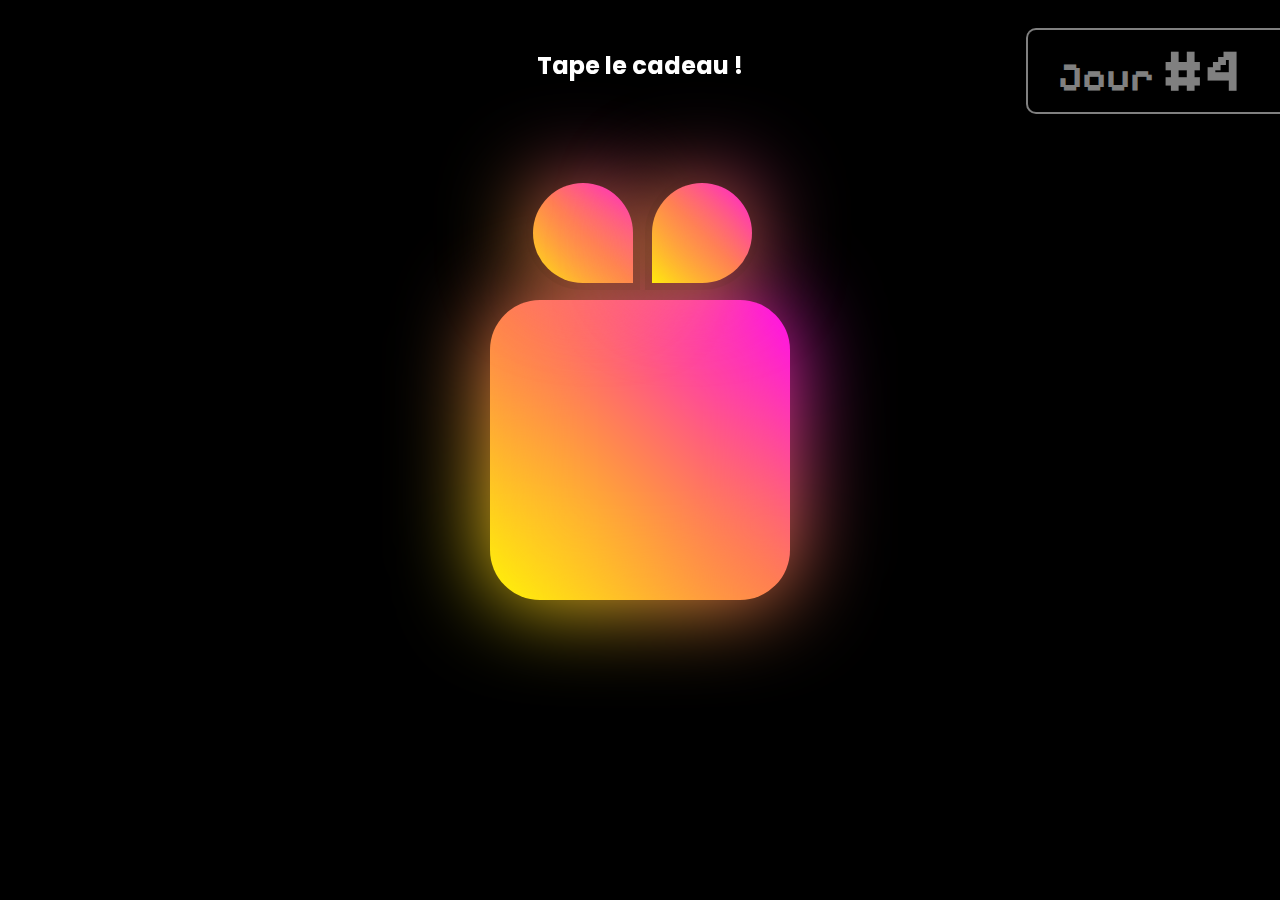
==== commit 7ffeba94: "scroll arrow" ====
--- a/exemple-404/index.html
+++ b/exemple-404/index.html
@@ -69,6 +69,9 @@
                 <br>
                 Scroll pour en savoir plus ! 
             </p>
+            <i id="scroll" class="fa-solid fa-chevron-down">
+                <img src="src/reactor.svg">
+            </i>
         </div>
     </div>
 
--- a/exemple-404/style.css
+++ b/exemple-404/style.css
@@ -90,8 +90,13 @@
     transition: all ease-in-out .3s;
     cursor: pointer;
     border: 7px solid var(--bg-color);
-    border-radius: var(--logo-border-radius);
     z-index: 5;
+}
+
+#present,
+#present::before,
+#present::after {
+    border-radius: 50px;
 }
 
 .bkt {
@@ -425,10 +430,60 @@
     background-position: center;
 }
 
+#scroll {
+    display: flex !important;
+    flex-direction: column;
+    align-items: center;
+    justify-content: center;
+    width: 50px;
+    height: 50px;
+    font-size: 14px;
+    padding: 0 !important;
+    background-color: var(--fg-color);
+    color: var(--bg-color);
+    transition: all ease-in-out .2s;
+    animation: wander forwards alternate infinite linear 3s;
+}
+
+#scroll:hover {
+    scale: 1.45;
+    background-color: var(--primary) !important;
+    animation: get_angry forwards alternate infinite linear .1s;
+}
+
+#scroll img {
+    display: none;
+    scale: .7;
+}
+
+#scroll img.brrr {
+    display: block;
+}
+
+@keyframes wander {
+    0%     { transform: translate(0,  0px) }
+    50%    { transform: translate(0, 15px) }
+    100%   { transform: translate(0, -0px) }
+}
+
+@keyframes get_angry {
+    0%   {
+        rotate: -5deg;
+        transform: scale(1);
+    }
+    50% {
+        transform: scale(.9);
+    }
+    100% {
+        rotate: 5deg;
+        transform: scale(1);
+    }
+}
+
 @keyframes glow {
-    0%   { background-position: 0 0;    }
-    50%  { background-position: 100% 0; }
-    100% { background-position: 0 0;    }
+    0%   { background-position: 0 0    }
+    50%  { background-position: 100% 0 }
+    100% { background-position: 0 0    }
 }
 
 @keyframes slide {
